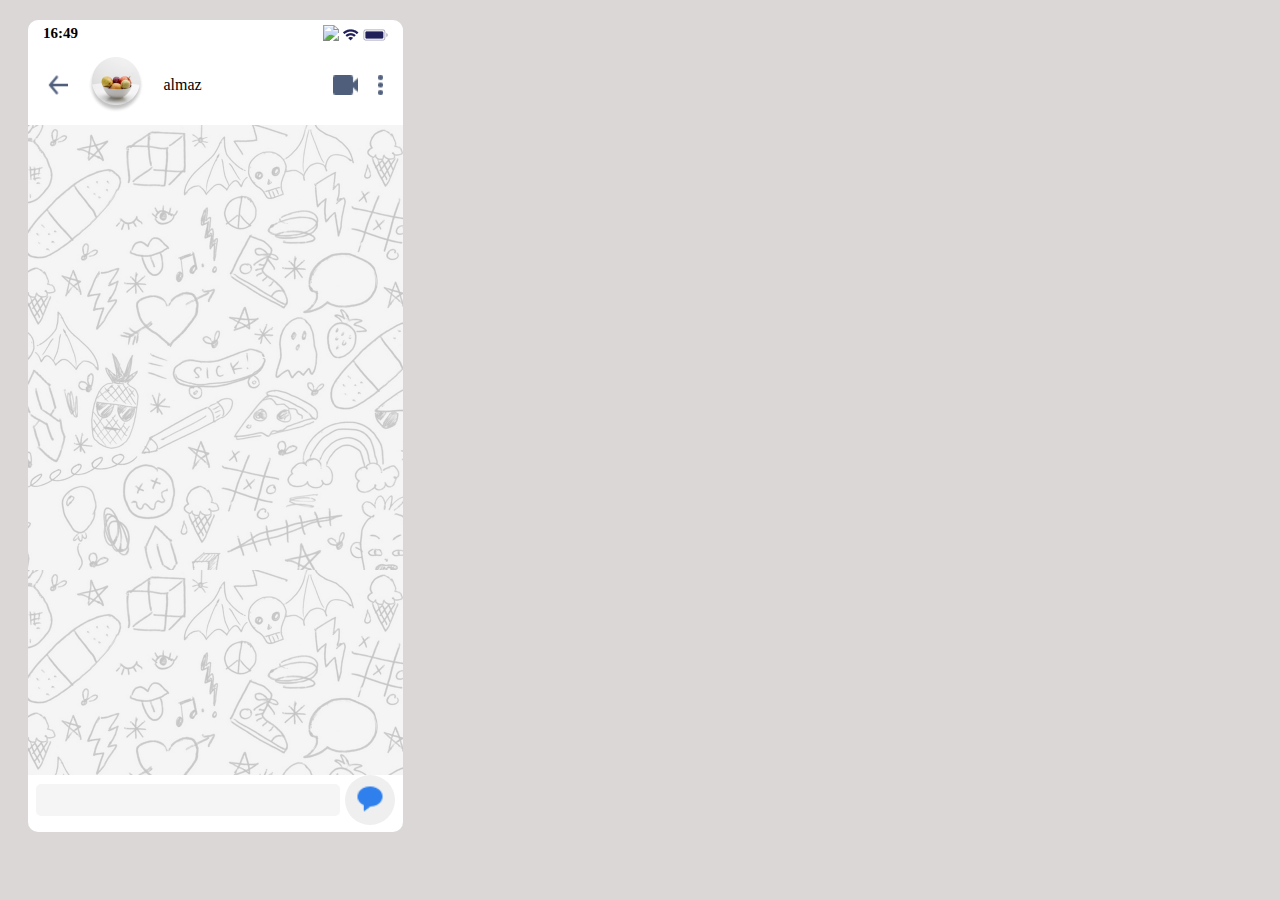
==== index.html @ 16e77533 "Add files via upload" ====
<!DOCTYPE html>
<html lang="en">
  <head>
    <meta charset="UTF-8" />
    <meta http-equiv="X-UA-Compatible" content="IE=edge" />
    <meta name="viewport" content="width=device-width, initial-scale=1.0" />
    <link rel="stylesheet" href="/index.css" />
    <title>Document</title>
  </head>
  <body>
    <div class="container">
      <div class="hader">
        <div id="clock"></div>
        <div class="indicator">
          <img src="./img/Vector.png" />
          <img src="img/Exclude.png" />
          <img src="./img/Battery.png" />
        </div>
      </div>
      <div class="number">
        <img class="left" src="/img/left.png" />
        <img src="/img/avatar.png" />
        <div class="contact">
          <span>almaz</span>
        </div>
        <img class="video" src="/img/video.png" />
        <img class="burger" src="/img/burger.png" />
      </div>
      <div class="chat">
        <template id="massege-tamplate" tabindex="0">
          <div class="chat-message__my">
            <p class="message-text__my"></p>
            <button class="close">X</button>
          </div>
        </template>
        <template id="massege-tamplate__bot" tabindex="0">
          <div class="chat-message__bot">
            <p class="message-text__bot">Авызына сапог</p>
          </div>
        </template>
      </div>
      <div class="bottom">
        <div class="bottom-container">
          <input class="input" type="text" />
          <button class="button">
            <img class="button-send" src="/img/send.png" />
          </button>
        </div>
      </div>
    </div>
  </body>

  <script src="/index.js"></script>
</html>
---- index.css ----
body {
  background-color: rgb(219, 215, 215);
}
.container {
  width: 375px;
  height: 812px;
  background-color: rgb(255, 255, 255);
  border-radius: 10px;
  margin-top: 20px;
  margin-left: 20px;
}
.hader {
  padding-top: 5px;
  display: flex;
  justify-content: space-between;
}

#clock {
  color: #000;
  font-weight: bold;
  font-size: 15px;
  width: 54px;
  height: 20px;
  margin-left: 15px;
}
.indicator {
  margin-right: 15px;
}
.number {
  display: flex;
  justify-content: space-between;
  height: 80px;
  align-items: center;
  background-color: rgb(255, 255, 255);
  padding-left: 20px;
  padding-right: 20px;
  border-bottom-left-radius: inherit;
  border-bottom-right-radius: inherit;
}
.left {
  height: 20px;
  width: 20px;
}
.video {
  height: 20px;
  width: 25px;
}
.burger {
  height: 20px;
  width: 5px;
}
.contact {
  width: 150px;
}
.chat {
  height: 650px;
  background-image: url(/img/backgr.png);
  display: flex;
  justify-content: end;
  align-items: end;
  flex-direction: column;
  overflow: auto;
}
.chat-message__my {
  width: 250px;
  background-color: rgb(91, 172, 243);
  max-height: 70px;
  height: 100%;
  border-radius: 10px;
  margin-bottom: 10px;
  margin-right: 10px;
  display: flex;
  justify-content: space-between;
  font-size: x-large;
}
.close {
  border-radius: 50%;
  height: 20px;
  width: 20px;
  display: flex;
  justify-content: center;
}
.close-bc {
  background-color: rgb(255, 0, 0);
}
.message-text__my {
  margin-left: 10px;
}

.chat-message__bot {
  width: 250px;
  background-color: rgb(210, 221, 230);
  max-height: 100px;
  height: 100%;
  border-radius: 10px;
  margin-bottom: 10px;
  margin-right: 10px;
  display: flex;
  justify-content: start;
  align-items: end;
  margin-left: 10px;
}
.message-text__bot {
  margin-left: 10px;
  font-size: x-large;
}
.bottom {
  display: flex;
  justify-content: center;
  align-items: center;
}
.input {
  width: 300px;
  height: 30px;
  border: 0;
  background-color: rgb(245 245 245);
  border-radius: 5px;
  height: 30px;
}
.button-send {
  height: 30px;
  width: 30px;
}
.bottom-container {
  align-items: center;
}
.button {
  width: 50px;
  height: 50px;
  border-radius: 50%;
  border: 0;
  margin-left: 5px;
}
.bottom-container {
  display: flex;
}
.button-click {
  background-color: rgb(57, 57, 245);
}
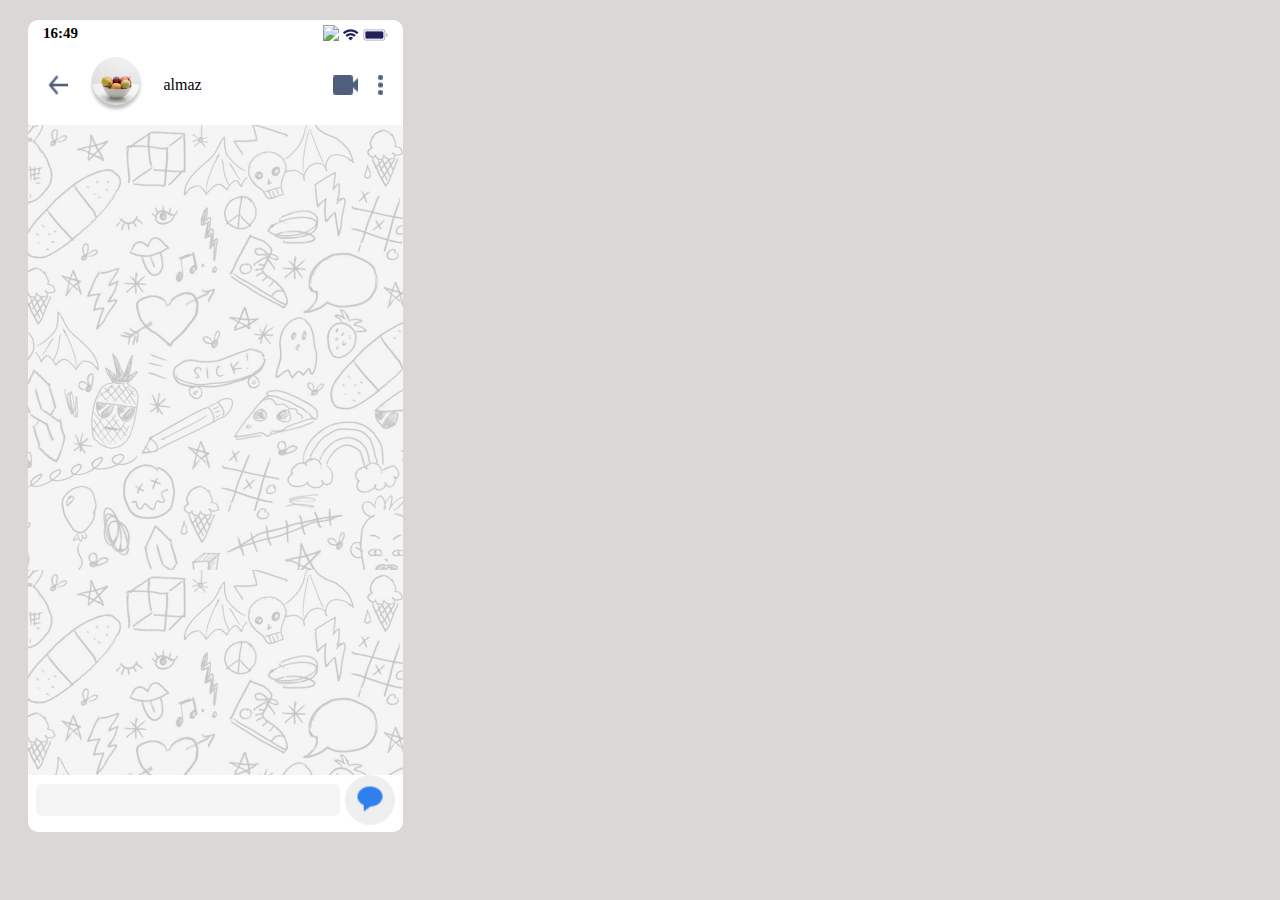
==== commit 9481ff64: "Update index.html" ====
--- a/index.html
+++ b/index.html
@@ -4,7 +4,7 @@
     <meta charset="UTF-8" />
     <meta http-equiv="X-UA-Compatible" content="IE=edge" />
     <meta name="viewport" content="width=device-width, initial-scale=1.0" />
-    <link rel="stylesheet" href="/index.css" />
+    <link rel="stylesheet" href="./index.css" />
     <title>Document</title>
   </head>
   <body>
@@ -13,18 +13,18 @@
         <div id="clock"></div>
         <div class="indicator">
           <img src="./img/Vector.png" />
-          <img src="img/Exclude.png" />
+          <img src="./img/Exclude.png" />
           <img src="./img/Battery.png" />
         </div>
       </div>
       <div class="number">
-        <img class="left" src="/img/left.png" />
-        <img src="/img/avatar.png" />
+        <img class="left" src="./img/left.png" />
+        <img src="./img/avatar.png" />
         <div class="contact">
           <span>almaz</span>
         </div>
-        <img class="video" src="/img/video.png" />
-        <img class="burger" src="/img/burger.png" />
+        <img class="video" src="./img/video.png" />
+        <img class="burger" src="./img/burger.png" />
       </div>
       <div class="chat">
         <template id="massege-tamplate" tabindex="0">
@@ -43,7 +43,7 @@
         <div class="bottom-container">
           <input class="input" type="text" />
           <button class="button">
-            <img class="button-send" src="/img/send.png" />
+            <img class="button-send" src="./img/send.png" />
           </button>
         </div>
       </div>
